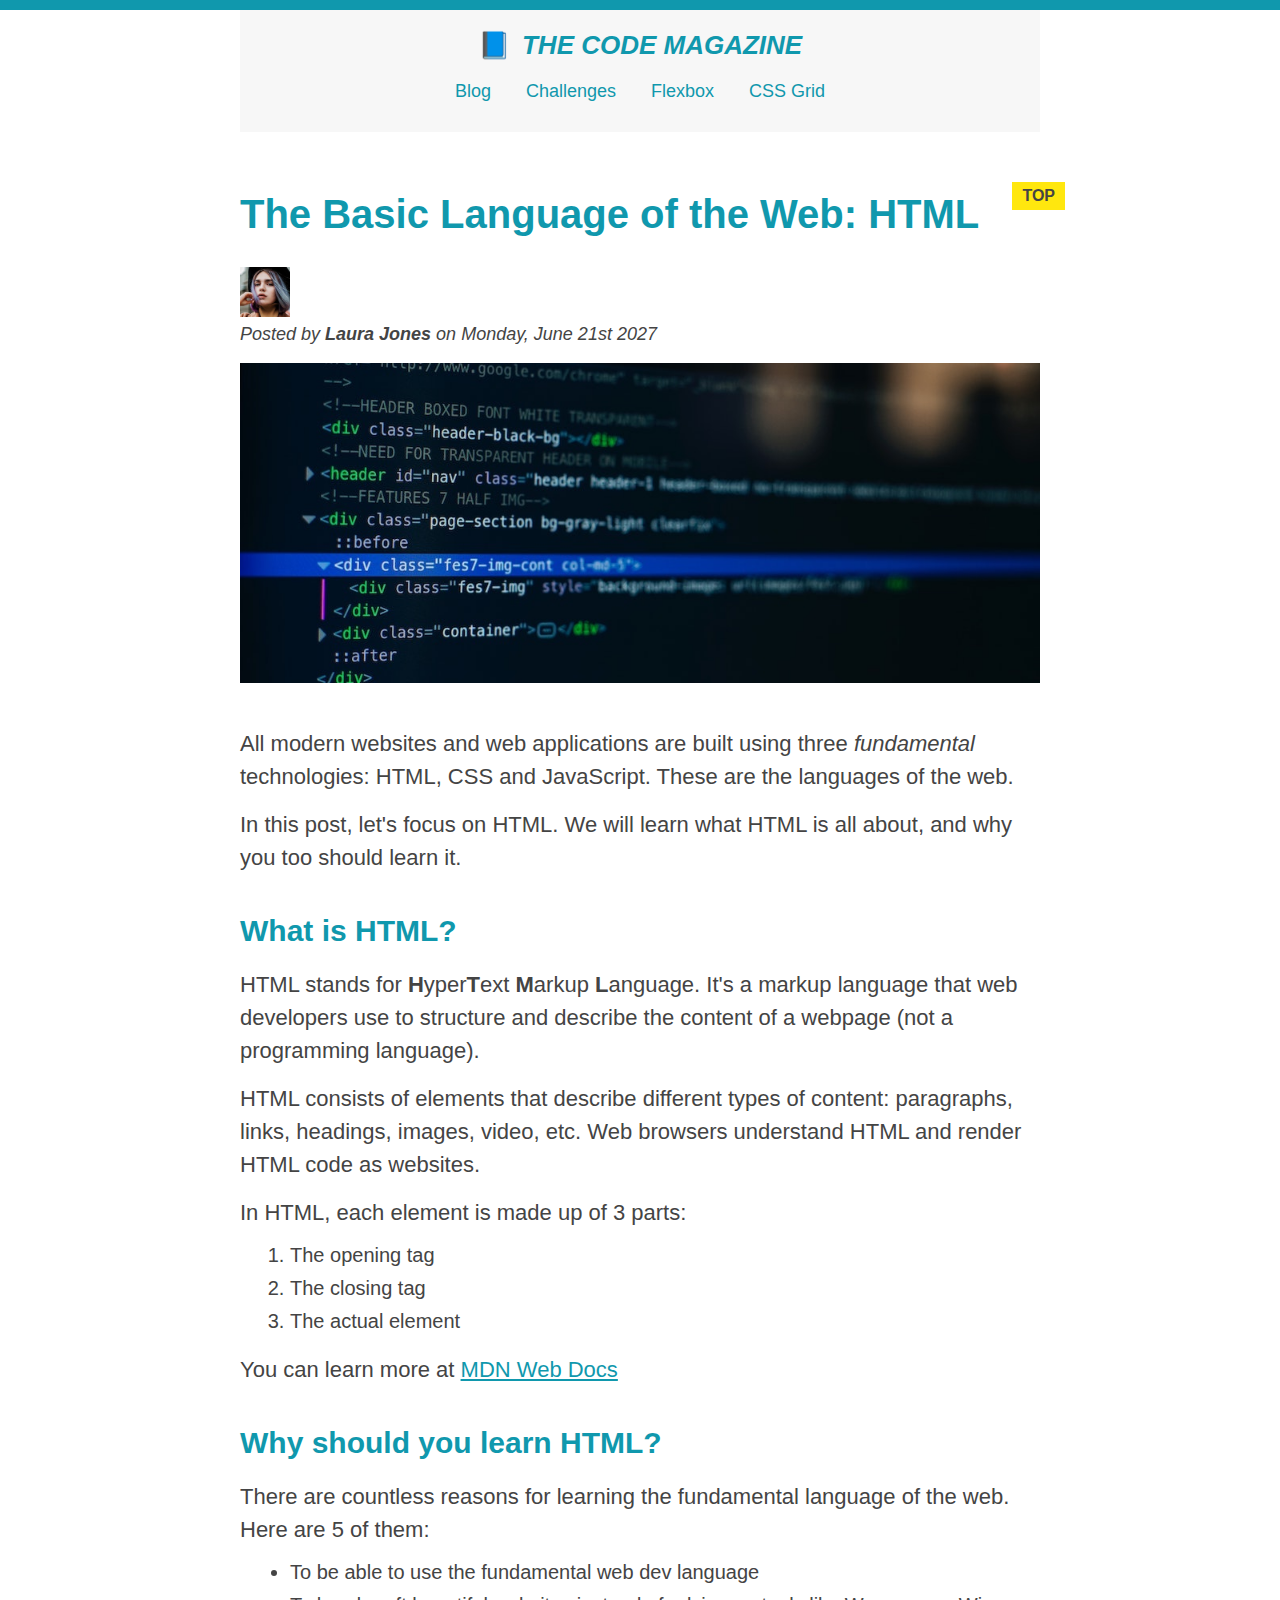
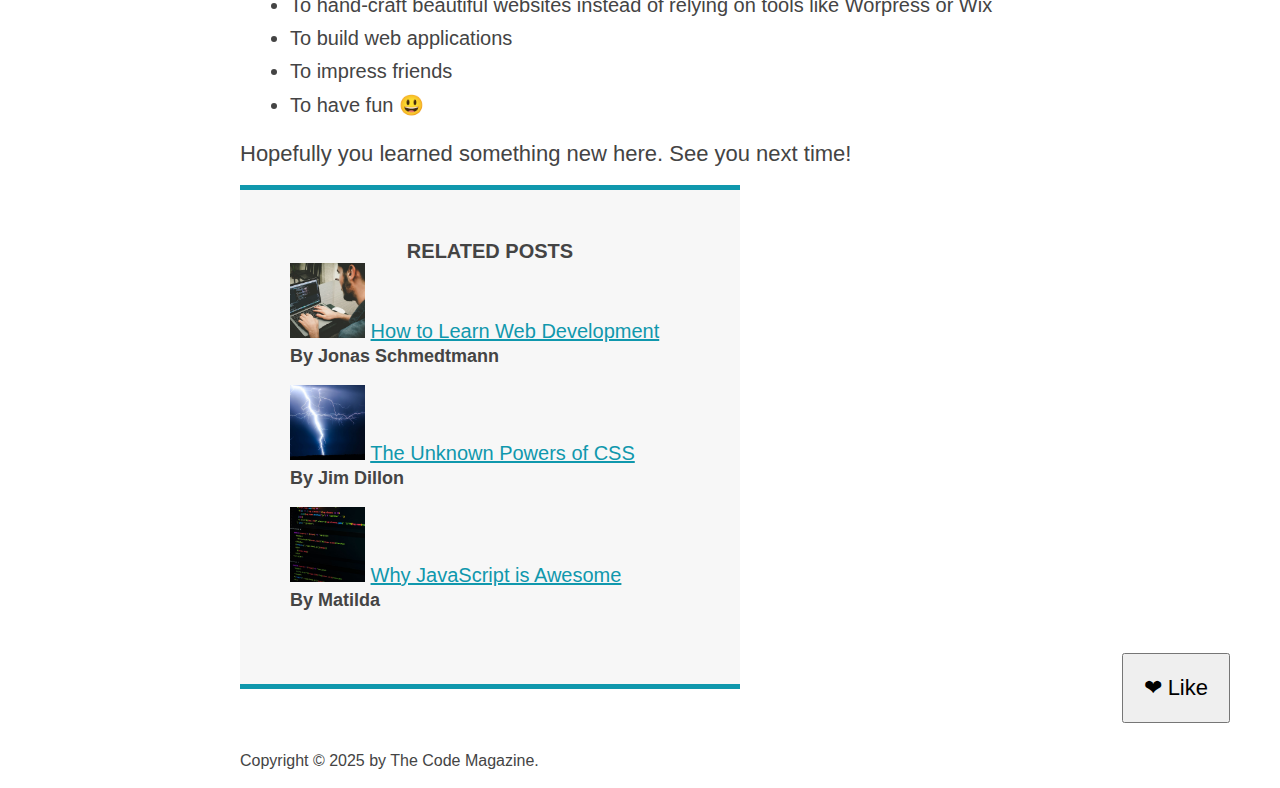
==== The Code Magzine/index.html @ 6b31512d "refining file structure" ====
<!DOCTYPE html>
<html>
  <head>
    <title>The Code Magazine</title>
    <link rel="stylesheet" href="style.css" />
  </head>
  <body>
    <!-- This is a comment and can be written like this or by using "CTRL + /" -->

    <!--
      <h1>heading 1</h1>
      <h2>heading 2</h2>
      <h3>heading 3</h3>
      <h4>heading 4</h4>
      <h5>heading 5</h5>
      <h6>heading 6</h6>
      -->
    <div class="container">
      <header class="main-header">
        <h1>📘 The Code Magazine</h1>

        <nav>
          <a href=".blog.html">Blog</a>
          <a href="#">Challenges</a>
          <a href="#">Flexbox</a>
          <a href="#">CSS Grid</a>
        </nav>
      </header>

      <article>
        <header class="post-header">
          <h2>The Basic Language of the Web: HTML</h2>

          <img
            src="starter/laura-jones.jpg"
            alt="headshot of laura-jones"
            width="50"
          />

          <p id="author">
            Posted by <strong>Laura Jones</strong> on Monday, June 21st 2027
          </p>

          <img
            src="starter/post-img.jpg"
            alt="screen displaying HTML code lines"
            width="500"
            class="post-img"
          />
        </header>

        <p>
          All modern websites and web applications are built using three
          <em>fundamental</em>
          technologies: HTML, CSS and JavaScript. These are the languages of the
          web.
        </p>

        <p>
          In this post, let's focus on HTML. We will learn what HTML is all
          about, and why you too should learn it.
        </p>

        <h3>What is HTML?</h3>

        <p>
          HTML stands for <strong>H</strong>yper<strong>T</strong>ext
          <strong>M</strong>arkup <strong>L</strong>anguage. It's a markup
          language that web developers use to structure and describe the content
          of a webpage (not a programming language).
        </p>

        <p>
          HTML consists of elements that describe different types of content:
          paragraphs, links, headings, images, video, etc. Web browsers
          understand HTML and render HTML code as websites.
        </p>

        <p>In HTML, each element is made up of 3 parts:</p>

        <ol>
          <li>The opening tag</li>
          <li>The closing tag</li>
          <li>The actual element</li>
        </ol>

        <p>
          You can learn more at
          <a
            href="https://developer.mozilla.org/en-US/docs/Web/HTML"
            target="_blank"
          >
            MDN Web Docs
          </a>
        </p>

        <h3>Why should you learn HTML?</h3>

        <p>
          There are countless reasons for learning the fundamental language of
          the web. Here are 5 of them:
        </p>

        <ul>
          <li>To be able to use the fundamental web dev language</li>
          <li>
            To hand-craft beautiful websites instead of relying on tools like
            Worpress or Wix
          </li>
          <li>To build web applications</li>
          <li>To impress friends</li>
          <li>To have fun 😃</li>
        </ul>

        <p>Hopefully you learned something new here. See you next time!</p>

        <aside>
          <h4>Related posts</h4>

          <ul>
            <li class="related">
              <img
                width="75"
                src="starter/related-1.jpg"
                alt="related-post-1"
              />
              <a href="#">How to Learn Web Development</a>
              <p class="related-author">By Jonas Schmedtmann</p>
            </li>
            <li class="related">
              <img
                width="75"
                src="starter/related-2.jpg"
                alt="related-post-2"
              />
              <a href="#">The Unknown Powers of CSS</a>
              <p class="related-author">By Jim Dillon</p>
            </li>
            <li class="related">
              <img
                width="75"
                src="starter/related-3.jpg"
                alt="related-post-3"
              />
              <a href="#">Why JavaScript is Awesome</a>
              <p class="related-author">By Matilda</p>
            </li>
          </ul>
        </aside>
      </article>

      <footer>
        <p id="copyright">Copyright &copy; 2025 by The Code Magazine.</p>
      </footer>
      <button>❤ Like</button>
    </div>
  </body>
</html>
---- The Code Magzine/style.css ----
* {
  /* inheritance and global reset */
  margin: 0;
  padding: 0;
}

body {
  /* inheritance and global properties */
  color: #444;
  font-family: sans-serif;

  border-top: 10px solid #1098ad;
  position: relative;
}

.container {
  width: 800px;
  margin: 0 auto;
}

.main-header {
  background-color: #f7f7f7;
  padding: 20px 40px;
  margin-bottom: 60px;
}

h2 {
  position: relative;
}

h2::after {
  content: "TOP";
  background-color: #ffe70e;
  color: #444;
  font-size: 16px;
  font-weight: bold;
  display: inline-block;
  padding: 5px 10px;
  position: absolute;
  top: -10px;
  right: -25px;
}

.post-header {
  margin-bottom: 40px;
}

.post-img {
  width: 100%;
  height: auto;
}

article {
  margin-bottom: 60px;
}

aside {
  width: 500px;
  background-color: #f7f7f7;
  border-top: 5px solid #1098ad;
  border-bottom: 5px solid #1098ad;

  /* padding-top: 50px;
  padding-bottom: 50px; */
  padding: 50px 0;
}

nav {
  /* inheritance */
  font-size: 18px;
  text-align: center;
  text-decoration: none;
}

nav a:link {
  padding: 10px 15px;
  display: inline-block;
  text-decoration: inherit;
}

h1,
h2,
h3 {
  color: #1098ad;
}

h1 {
  font-size: 26px;
  text-transform: uppercase;
  font-style: italic;
  text-align: center;
  margin-bottom: 10px;
}

h1::first-letter {
  font-style: normal;
  margin-right: 5px;
}

h2 {
  font-size: 40px;
  margin-bottom: 30px;
}

h3 {
  font-size: 30px;
  margin-bottom: 20px;
  margin-top: 40px;
}

h4 {
  font-size: 20px;
  text-transform: uppercase;
  text-align: center;
}

p {
  font-size: 22px;
  line-height: 1.5;
  margin-bottom: 15px;
}

ul,
ol {
  margin-left: 50px;
  margin-bottom: 20px;
}

li {
  font-size: 20px;
  margin-bottom: 10px;
}

li:last-child {
  margin-bottom: 0;
}

/* 
footer p {
  font-size: 16px;
} */

#author {
  font-style: italic;
  font-size: 18px;
}

#copyright {
  font-size: 16px;
}

.related-author {
  font-size: 18px;
  font-weight: bold;
}

.related {
  list-style: none;
}

/* Styling Links */
a:link,
a:visited {
  color: #1098ad;
}

a:hover,
a:active {
  color: red;
  background-color: #444;
}

button {
  font-size: 22px;
  padding: 20px;
  cursor: pointer;

  position: absolute;
  /* top: 0; */
  right: 50px;
  bottom: 50px;
}
/* 
------------------------------------------------------
STYLING TEXT
------------------------------------------------------
1. We do not style the ul or the ol element instead we style the li elements

2. default font size is 16 px

3. The elements that were inside of the paragraphs also got the same styles. This is because of a mechanism called inheritance 

4. text-align centers the element inside its parent element

------------------------------------------------------
COMBINING SELECTORS
------------------------------------------------------
1. It is not good to repeat same code such as font-family per se.

2. We can create a list of selectors by , so that we need to change similar properties in just one place

3. Descendant selector selects all the child elements inside of a element. We can also nest these.

4. These are not very robust solutions as if the code changes in future there might be lots of bugs arising.

------------------------------------------------------
CLASS and ID SELECTORS
------------------------------------------------------
1. # is the ID selector 

2. Ctrl + / is for comments

3. . is the class selector

4. big difference between both is that id is non repeatable but classes can be used at multiple elements

5. There is a convention that if we have multiple word class names we write it using - or _

6. new property font-weight.

7. our paragraphs are selected 3 times and all the styles are applied.

8. removing bullet points by list-style property

9. In the real world we always use classes and not id's

------------------------------------------------------
WORKING WITH COLORS
------------------------------------------------------
There are many ways to represent colors in computer.
1. The traditional model is the RGB model, where colors can be represented by a combination of red,blue,green. each of 3 base colors can take a value from 0 to 255, which leads to 16.8 million different colors.

2. In CSS we have two ways to define colors using rgb model
  a. rgb/rgba notation  rgba(0, 0 , 0, 0.3)
  b. hexadecimal notation #fff

3. If the three pairs are similar it is indication of a grey color.

4. background-color, color and border which is a shorthand property for border-top, border-bottom,border-left, border-right.

------------------------------------------------------
PSEUDO-CLASSES
------------------------------------------------------
1. For example lets assume we want to style only the first element of the list. We can select that by usiing pseudo classes - li:first-child{}

2. li:last-child{} for last child

3. li:nth-child(odd,even,2,3etc.){} for nth child

------------------------------------------------------
STYLING HYPERLINKS
------------------------------------------------------
1. we should document our code using comments

2. styling links directly is a bad practice.

3. Instead style hyperlinks with pseudo classes
  a. a:link{} for anchor elements that have href attribute
  b. a:visited{} for links that have been clicked before. In practice we never do this
  c. we keep both of these together
  d. a:hover{} for links when we hover them
  e. a:active{} for links when we have clicked them 

4. Another common thing is to remove underline by text-decoration to none. This is also a shorthand property

------------------------------------------------------
CSS box model
------------------------------------------------------
1. It defines how elements are displayed and sized on a webpage.
2. Each element can be seen as a rectangular box with a content, border and space inside and outside.
3. height and width - content
4. border - inside
5. padding - inside - between content and border
6. margin - outside - space between elements on our page - margins are overlapping that means the margin that is greater will apply and not added. we should use and stick to margin bottom for spacing between elements.
7. these are optional properties
8. by default the final width and height are calculated by keeping padding and borders into account.

------------------------------------------------------
Types of Boxes in Box Model
------------------------------------------------------

There are 3 types - inline and block level boxes
1. Block level elements
    a. Elements are formatted visually as blocks 
    b. occupy 100% of parent element's width
    c. stacked vertically by default 
    d. Follow normal box-model behaviour 

    default elements: body, main, header, footer, section, nav, aside, div, h1-h6, p, ul, ol, li, etc.
    with CSS: display: block - inline to block

2. Inline Elements
    a. Cause no line-break before or after the element 
    b. occupy only the space necessary for its content
    c. paddings and margins apply only horizontally (left and right) 
    d. heights and widths do not apply 

    default elements: a, img, strong, em, button, etc.
    with CSS: display: inline - block to inline

3. Inline-Block elements
    a. Cause no line-break before or after the element 
    b. occupy only the space necessary for its content
    c. Follow normal box-model behaviour
    d. images are inline-block elements

------------------------------------------------------
Positioning Modes
------------------------------------------------------
Normal flow
  - default positioning
  - element is in flow
  - elements are simply laid out according to their order in the HTML code
  - position: relative
Absolute positioning
  - Element is removed from the normal flow
  - No impact on surrounding elements, might overlap them
  - we use left,right,top,bottom to offset the element from its relatively positioned container
  - position: absolute

Created a like button for example
default the position would be relative to the viewport but if we set some element position to relative then it will be relative to that.
it needs to be somewhere inside the element that we make relative not a sibling or outside.

------------------------------------------------------
Pseudo Elements
------------------------------------------------------
The elements which are not HTML elements but even then we can select and style them in CSS using pseudo elements. for example the first letter of a para or text, or the first line of a para or text.

used by ::

Adjacent sibling selector(+) - h3 + p means only the paras after an h3 that means a adjacent element after the h3 in the same parent element that means sibling. hence adjacent sibling.

The most useful are ::after and ::before used to create a pseudo element that will automatically be the very first child of the selected element and for small cosmetic styles.
*/
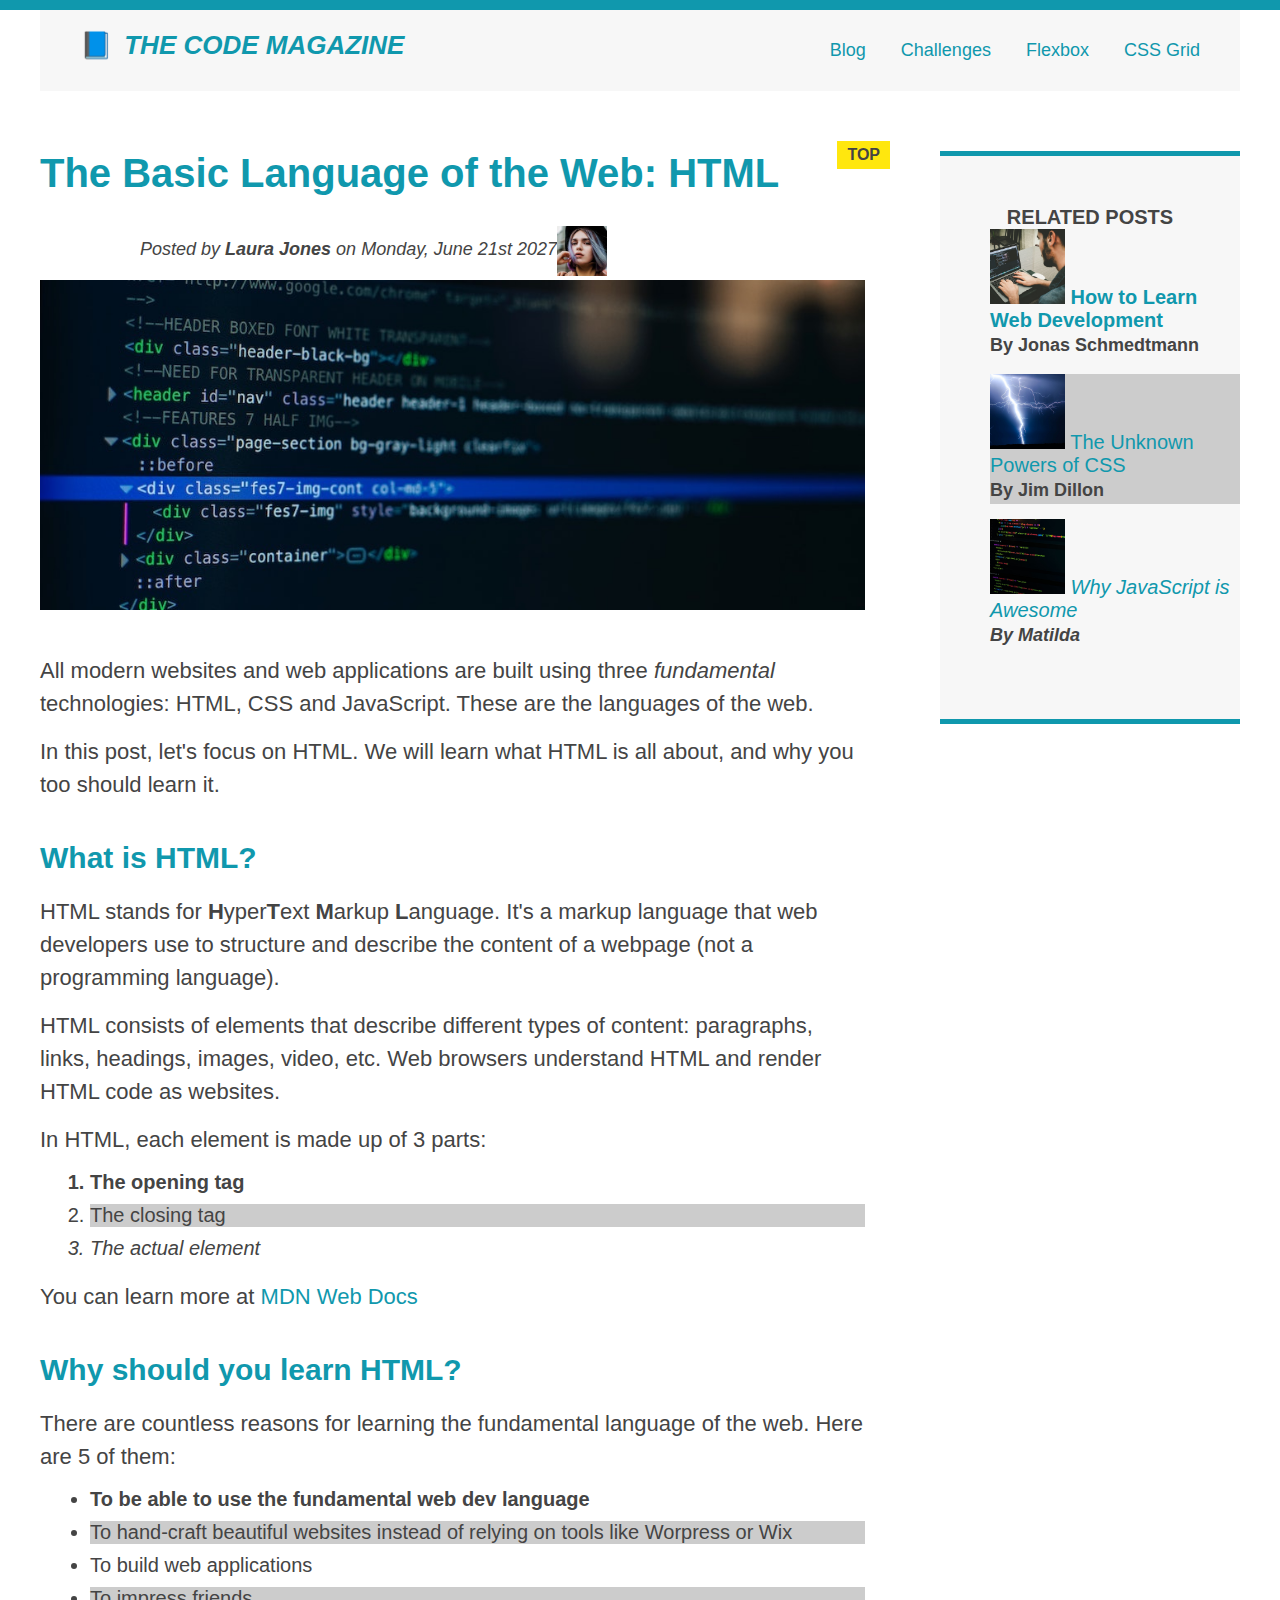
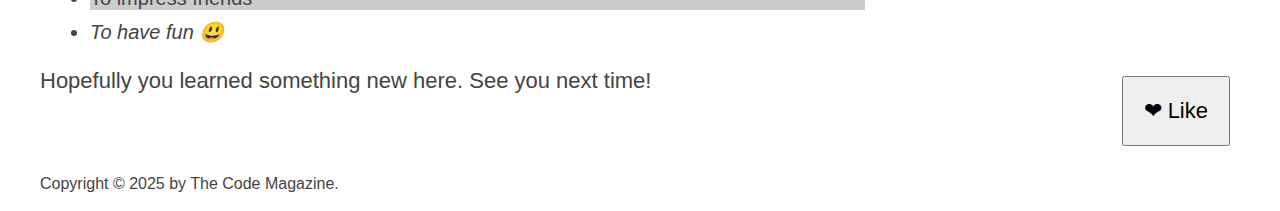
==== commit 69806a28: "understood floats, collapsing elements, clearing floats, clearfix method, box-sizing: border-box as " ====
--- a/The Code Magzine/index.html
+++ b/The Code Magzine/index.html
@@ -16,7 +16,7 @@
       <h6>heading 6</h6>
       -->
     <div class="container">
-      <header class="main-header">
+      <header class="main-header clearfix">
         <h1>📘 The Code Magazine</h1>
 
         <nav>
@@ -113,41 +113,29 @@
         </ul>
 
         <p>Hopefully you learned something new here. See you next time!</p>
+      </article>
 
-        <aside>
-          <h4>Related posts</h4>
+      <aside>
+        <h4>Related posts</h4>
 
-          <ul>
-            <li class="related">
-              <img
-                width="75"
-                src="starter/related-1.jpg"
-                alt="related-post-1"
-              />
-              <a href="#">How to Learn Web Development</a>
-              <p class="related-author">By Jonas Schmedtmann</p>
-            </li>
-            <li class="related">
-              <img
-                width="75"
-                src="starter/related-2.jpg"
-                alt="related-post-2"
-              />
-              <a href="#">The Unknown Powers of CSS</a>
-              <p class="related-author">By Jim Dillon</p>
-            </li>
-            <li class="related">
-              <img
-                width="75"
-                src="starter/related-3.jpg"
-                alt="related-post-3"
-              />
-              <a href="#">Why JavaScript is Awesome</a>
-              <p class="related-author">By Matilda</p>
-            </li>
-          </ul>
-        </aside>
-      </article>
+        <ul>
+          <li class="related">
+            <img width="75" src="starter/related-1.jpg" alt="related-post-1" />
+            <a href="#">How to Learn Web Development</a>
+            <p class="related-author">By Jonas Schmedtmann</p>
+          </li>
+          <li class="related">
+            <img width="75" src="starter/related-2.jpg" alt="related-post-2" />
+            <a href="#">The Unknown Powers of CSS</a>
+            <p class="related-author">By Jim Dillon</p>
+          </li>
+          <li class="related">
+            <img width="75" src="starter/related-3.jpg" alt="related-post-3" />
+            <a href="#">Why JavaScript is Awesome</a>
+            <p class="related-author">By Matilda</p>
+          </li>
+        </ul>
+      </aside>
 
       <footer>
         <p id="copyright">Copyright &copy; 2025 by The Code Magazine.</p>
--- a/The Code Magzine/style.css
+++ b/The Code Magzine/style.css
@@ -4,6 +4,9 @@
   padding: 0;
 }
 
+/* --------------------------------------------------------
+ Page Sections
+ ---------------------------------------------------------- */
 body {
   /* inheritance and global properties */
   color: #444;
@@ -24,8 +27,161 @@
   margin-bottom: 60px;
 }
 
+nav {
+  /* inheritance */
+  font-size: 18px;
+  text-align: center;
+  text-decoration: none;
+}
+
+article {
+  margin-bottom: 60px;
+}
+
+.post-header {
+  margin-bottom: 40px;
+}
+
+aside {
+  width: 500px;
+  background-color: #f7f7f7;
+  border-top: 5px solid #1098ad;
+  border-bottom: 5px solid #1098ad;
+
+  /* padding-top: 50px;
+  padding-bottom: 50px; */
+  padding: 50px 0;
+}
+
+/* --------------------------------------------------------
+ Smaller Elements Section 
+ ---------------------------------------------------------- */
+
+h1,
+h2,
+h3 {
+  color: #1098ad;
+}
+
+h1 {
+  font-size: 26px;
+  text-transform: uppercase;
+  font-style: italic;
+  text-align: center;
+  margin-bottom: 10px;
+}
+
 h2 {
   position: relative;
+  font-size: 40px;
+  margin-bottom: 30px;
+}
+
+h3 {
+  font-size: 30px;
+  margin-bottom: 20px;
+  margin-top: 40px;
+}
+
+h4 {
+  font-size: 20px;
+  text-transform: uppercase;
+  text-align: center;
+}
+
+p {
+  font-size: 22px;
+  line-height: 1.5;
+  margin-bottom: 15px;
+}
+
+ul,
+ol {
+  margin-left: 50px;
+  margin-bottom: 20px;
+}
+
+li {
+  font-size: 20px;
+  margin-bottom: 10px;
+}
+
+li:first-child {
+  font-weight: bold;
+}
+
+li:last-child {
+  margin-bottom: 0;
+  font-style: italic;
+}
+
+li:nth-child(even) {
+  background-color: #ccc;
+}
+
+/* misconception: this won't work */
+article p:first-child {
+  color: red;
+}
+
+/* Styling Links */
+a:link {
+  color: #1098ad;
+  text-decoration: none;
+}
+
+a:visited {
+  color: #1098ad;
+}
+
+a:hover {
+  color: orangered;
+  font-weight: bold;
+  text-decoration: underline orangered;
+}
+
+a:active {
+  background-color: #444;
+  font-style: italic;
+}
+
+.post-img {
+  width: 100%;
+  height: auto;
+}
+
+#author {
+  font-style: italic;
+  font-size: 18px;
+}
+
+#copyright {
+  font-size: 16px;
+}
+
+.related-author {
+  font-size: 18px;
+  font-weight: bold;
+}
+
+.related {
+  list-style: none;
+}
+
+nav a:link {
+  /* background-color: orangered;
+  margin: 20px;
+  padding: 20px;
+
+  display: block; */
+
+  margin-right: 30px;
+  margin-top: 10px;
+  display: inline-block;
+}
+
+nav a:link:last-child {
+  margin-right: 0;
 }
 
 h2::after {
@@ -41,98 +197,9 @@
   right: -25px;
 }
 
-.post-header {
-  margin-bottom: 40px;
-}
-
-.post-img {
-  width: 100%;
-  height: auto;
-}
-
-article {
-  margin-bottom: 60px;
-}
-
-aside {
-  width: 500px;
-  background-color: #f7f7f7;
-  border-top: 5px solid #1098ad;
-  border-bottom: 5px solid #1098ad;
-
-  /* padding-top: 50px;
-  padding-bottom: 50px; */
-  padding: 50px 0;
-}
-
-nav {
-  /* inheritance */
-  font-size: 18px;
-  text-align: center;
-  text-decoration: none;
-}
-
-nav a:link {
-  padding: 10px 15px;
-  display: inline-block;
-  text-decoration: inherit;
-}
-
-h1,
-h2,
-h3 {
-  color: #1098ad;
-}
-
-h1 {
-  font-size: 26px;
-  text-transform: uppercase;
-  font-style: italic;
-  text-align: center;
-  margin-bottom: 10px;
-}
-
 h1::first-letter {
   font-style: normal;
   margin-right: 5px;
-}
-
-h2 {
-  font-size: 40px;
-  margin-bottom: 30px;
-}
-
-h3 {
-  font-size: 30px;
-  margin-bottom: 20px;
-  margin-top: 40px;
-}
-
-h4 {
-  font-size: 20px;
-  text-transform: uppercase;
-  text-align: center;
-}
-
-p {
-  font-size: 22px;
-  line-height: 1.5;
-  margin-bottom: 15px;
-}
-
-ul,
-ol {
-  margin-left: 50px;
-  margin-bottom: 20px;
-}
-
-li {
-  font-size: 20px;
-  margin-bottom: 10px;
-}
-
-li:last-child {
-  margin-bottom: 0;
 }
 
 /* 
@@ -140,46 +207,23 @@
   font-size: 16px;
 } */
 
-#author {
-  font-style: italic;
-  font-size: 18px;
-}
-
-#copyright {
-  font-size: 16px;
-}
-
-.related-author {
-  font-size: 18px;
-  font-weight: bold;
-}
-
-.related {
-  list-style: none;
-}
-
-/* Styling Links */
-a:link,
-a:visited {
-  color: #1098ad;
-}
-
-a:hover,
-a:active {
-  color: red;
-  background-color: #444;
-}
-
 button {
   font-size: 22px;
   padding: 20px;
   cursor: pointer;
 
   position: absolute;
-  /* top: 0; */
+  /* top: 50px;
+  left: 50px; */
+  bottom: 50px;
   right: 50px;
-  bottom: 50px;
-}
+}
+/*
+################################################# 
+SMALL INFORMATIONS
+#################################################
+*/
+
 /* 
 ------------------------------------------------------
 STYLING TEXT
@@ -333,3 +377,139 @@
 
 The most useful are ::after and ::before used to create a pseudo element that will automatically be the very first child of the selected element and for small cosmetic styles.
 */
+
+/*
+################################################# 
+LAYOUTS: Floats
+#################################################
+*/
+
+/*
+
+------------------------------------------------------
+Using Floats
+------------------------------------------------------
+
+Let's assume we want these elements side by side.
+
+currently the image is a inline-block and the paragraph is a block level element, due to which it creates line-break before and after.
+One way would be making it inline-block or inline element.let's try it out with floats to bring these side by side.
+*/
+
+.container {
+  width: 1200px;
+}
+
+.author-img {
+  float: left;
+  /* margin-right: 04rem; */
+}
+
+/*
+1. Now the paragraph will float around the image
+
+2. If we will add a margin-left 10px it won't work because it is actually starting behind the image so we would have to add more like 80px.
+
+3. right now the image is out of the flow as if it is not even there.
+
+4. floated objects can affect the surrounding elements but the surrounding doesn't affect the floated element. 
+
+5. to fix the margin problem use float on paragraph also and it will be started right after the image and not beneath it from the start of the container.
+
+6. floated elements are still able to create margins
+
+#author {
+  color: red;
+  margin-left: 1rem;
+} 
+
+*/
+
+#author {
+  padding-left: 80px;
+  margin-top: 10px;
+  float: left;
+  margin-left: 20px;
+}
+
+/* let's do more */
+
+h1 {
+  float: left;
+}
+
+nav {
+  float: right;
+}
+
+/*
+So the intresting thing in making the header component side by side using floats is that
+
+1. it collapsed the height of the component
+2. it is still visible on the page because we have given it some padding. 
+3. If we remove the padding it will disappear.
+
+This is happening because there were only two elements in the header which we have taken out of the flow now that is exactly same to as if they were not even there and hence now the header element has no content anymore. So it makes sense that it's height is zero so only padding is making it visible
+
+This phenomena is called collapsing elements, and when this happens we say that the element's height has collapsed. 
+
+review: 
+a. Floats are not a positioning scheme but it can be compared with absolute positioning as they are still another way to  make elements out of flow.
+b. what's different about floating elements, they do still have a impact on surrounding elements. text and inline elements will wrap around the floated element,
+c. The container element will not adjust its height to the element
+
+*/
+
+/*
+------------------------------------------------------
+Clearing Floats
+------------------------------------------------------
+# First Method --> 
+
+1. add a div in the element with class clear and use the clear property with value of both 
+*/
+
+.clear {
+  clear: both;
+}
+
+/* 
+if we had multiple elements with collapsed height this would be a bad idea and cluttered code
+*/
+
+/* 
+# Second Method --> 
+
+
+1. clearfix hack was used widely for many many years.
+2. On the element that has collapsed height we would add a class clearfix 
+
+*/
+.clearfix::after {
+  content: "";
+  clear: both;
+  /* By default pseudo elements are inline elements */
+  display: block;
+  /* Clearing floats really works on only a block level element */
+}
+
+/* 
+Let's make the whole layout. 
+
+1. So u can put background colors to get a idea of what's happening.
+2. Before using floats we need to change the width of the two elements we need to be side by side.
+*/
+
+article {
+  width: 825px;
+  float: left;
+}
+
+aside {
+  width: 300px;
+  float: right;
+}
+
+footer {
+  clear: both;
+}
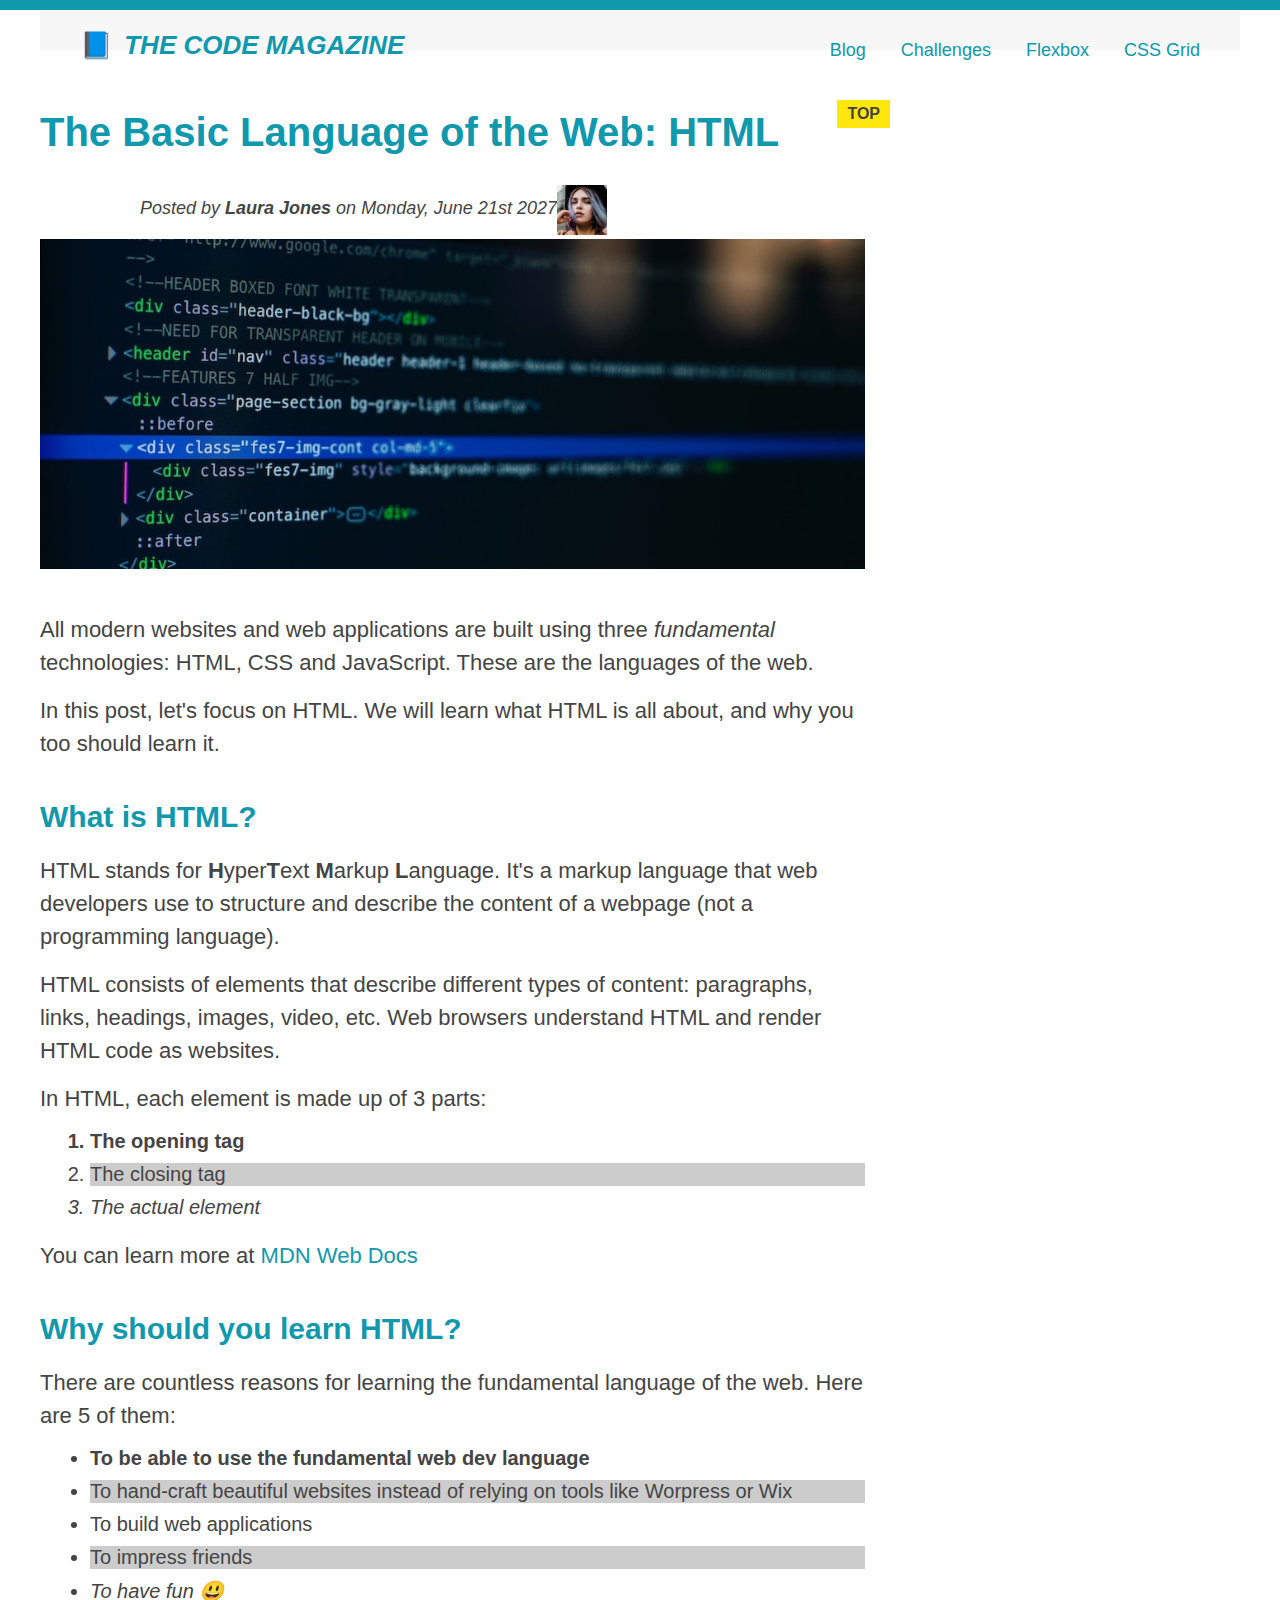
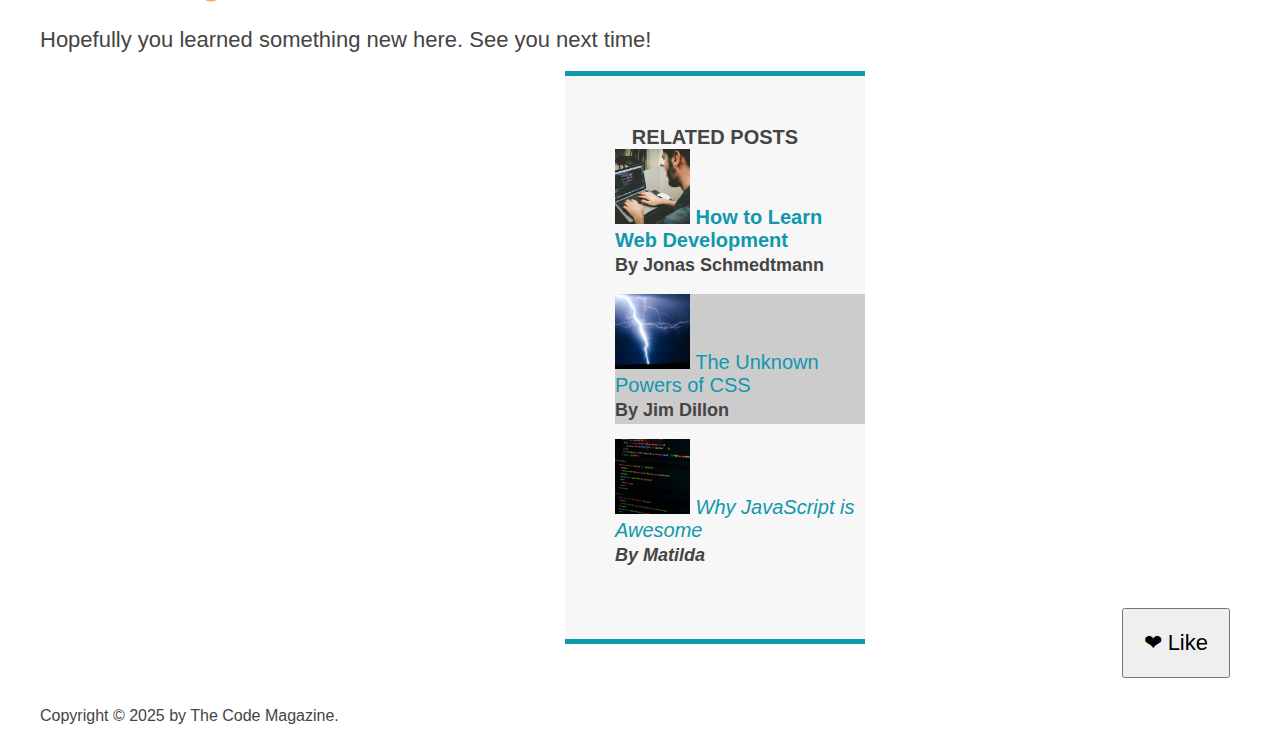
==== commit 5fbeb89a: "start of flexbox and css grid" ====
--- a/The Code Magzine/index.html
+++ b/The Code Magzine/index.html
@@ -16,14 +16,14 @@
       <h6>heading 6</h6>
       -->
     <div class="container">
-      <header class="main-header clearfix">
+      <header class="main-header">
         <h1>📘 The Code Magazine</h1>
 
         <nav>
           <a href=".blog.html">Blog</a>
           <a href="#">Challenges</a>
-          <a href="#">Flexbox</a>
-          <a href="#">CSS Grid</a>
+          <a href="./flexbox.html">Flexbox</a>
+          <a href="./css-grid.html">CSS Grid</a>
         </nav>
       </header>
 
@@ -113,29 +113,41 @@
         </ul>
 
         <p>Hopefully you learned something new here. See you next time!</p>
+
+        <aside>
+          <h4>Related posts</h4>
+
+          <ul>
+            <li class="related">
+              <img
+                width="75"
+                src="starter/related-1.jpg"
+                alt="related-post-1"
+              />
+              <a href="#">How to Learn Web Development</a>
+              <p class="related-author">By Jonas Schmedtmann</p>
+            </li>
+            <li class="related">
+              <img
+                width="75"
+                src="starter/related-2.jpg"
+                alt="related-post-2"
+              />
+              <a href="#">The Unknown Powers of CSS</a>
+              <p class="related-author">By Jim Dillon</p>
+            </li>
+            <li class="related">
+              <img
+                width="75"
+                src="starter/related-3.jpg"
+                alt="related-post-3"
+              />
+              <a href="#">Why JavaScript is Awesome</a>
+              <p class="related-author">By Matilda</p>
+            </li>
+          </ul>
+        </aside>
       </article>
-
-      <aside>
-        <h4>Related posts</h4>
-
-        <ul>
-          <li class="related">
-            <img width="75" src="starter/related-1.jpg" alt="related-post-1" />
-            <a href="#">How to Learn Web Development</a>
-            <p class="related-author">By Jonas Schmedtmann</p>
-          </li>
-          <li class="related">
-            <img width="75" src="starter/related-2.jpg" alt="related-post-2" />
-            <a href="#">The Unknown Powers of CSS</a>
-            <p class="related-author">By Jim Dillon</p>
-          </li>
-          <li class="related">
-            <img width="75" src="starter/related-3.jpg" alt="related-post-3" />
-            <a href="#">Why JavaScript is Awesome</a>
-            <p class="related-author">By Matilda</p>
-          </li>
-        </ul>
-      </aside>
 
       <footer>
         <p id="copyright">Copyright &copy; 2025 by The Code Magazine.</p>
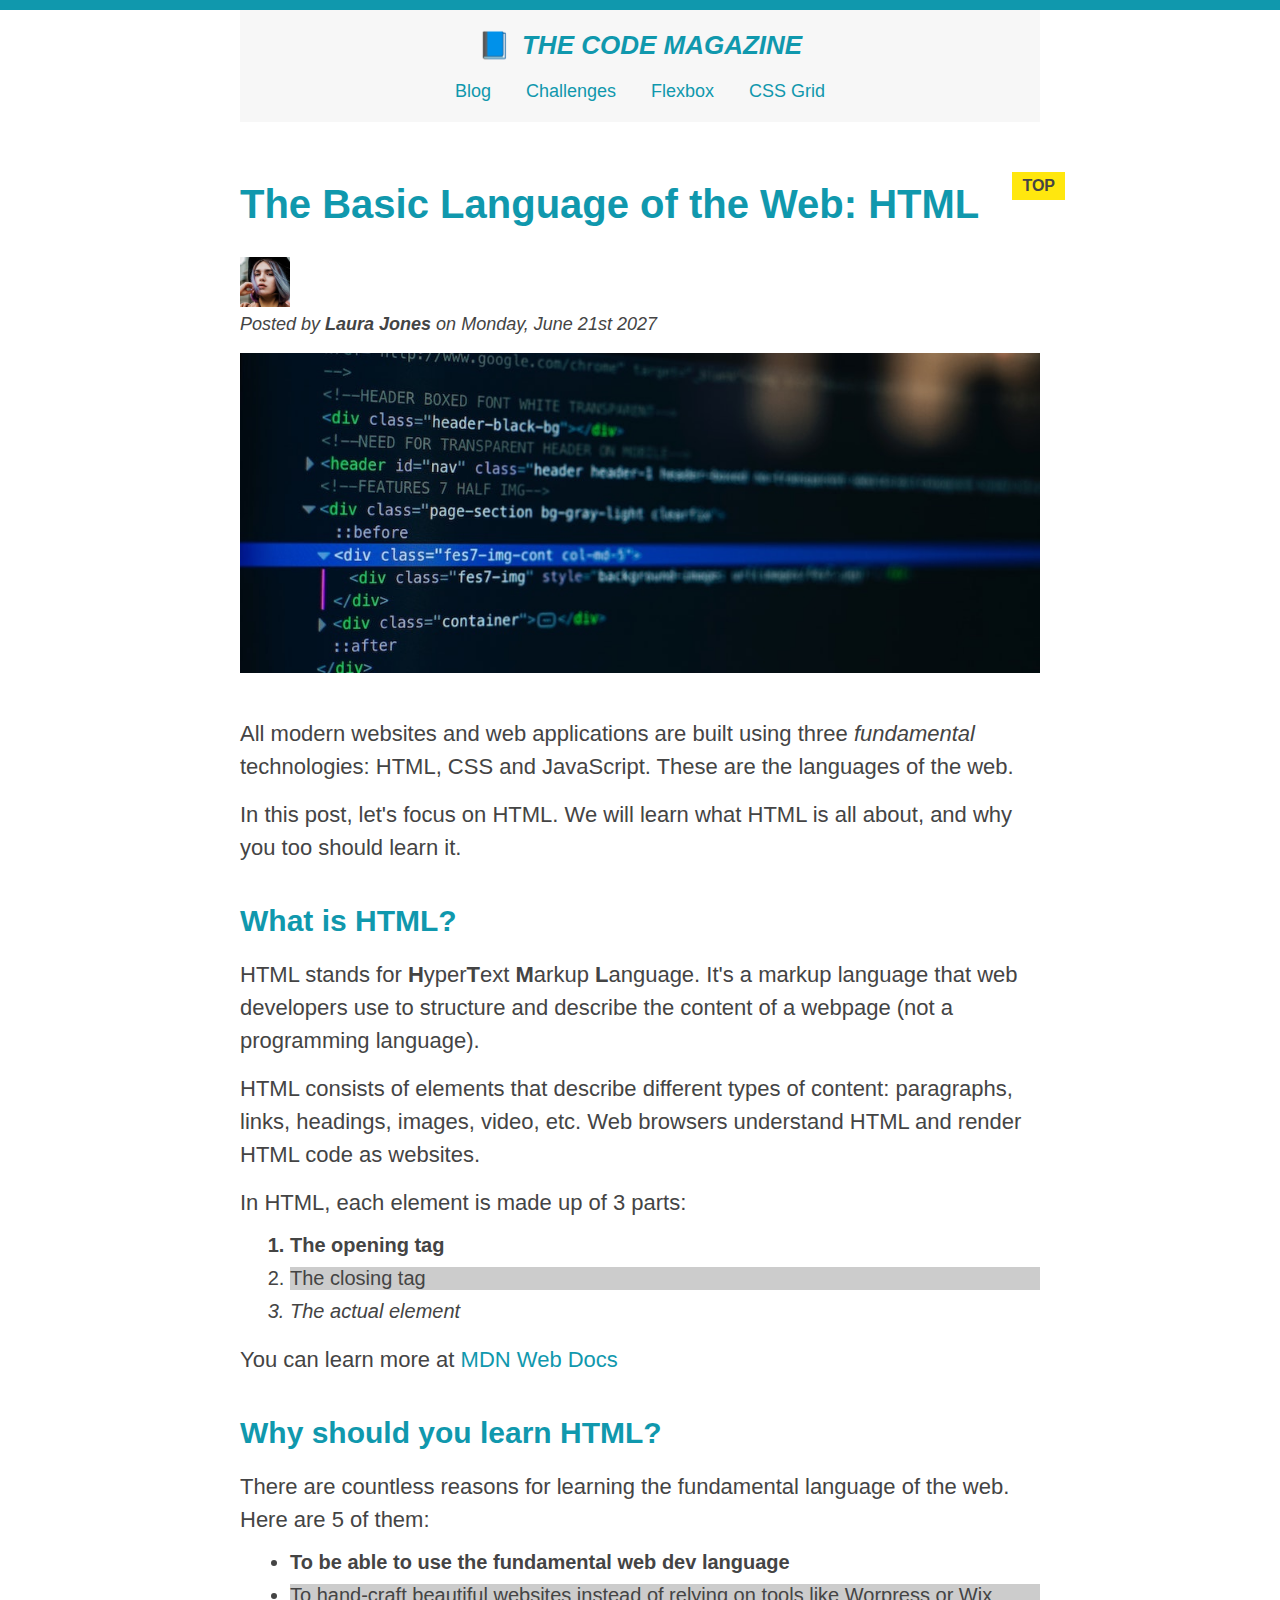
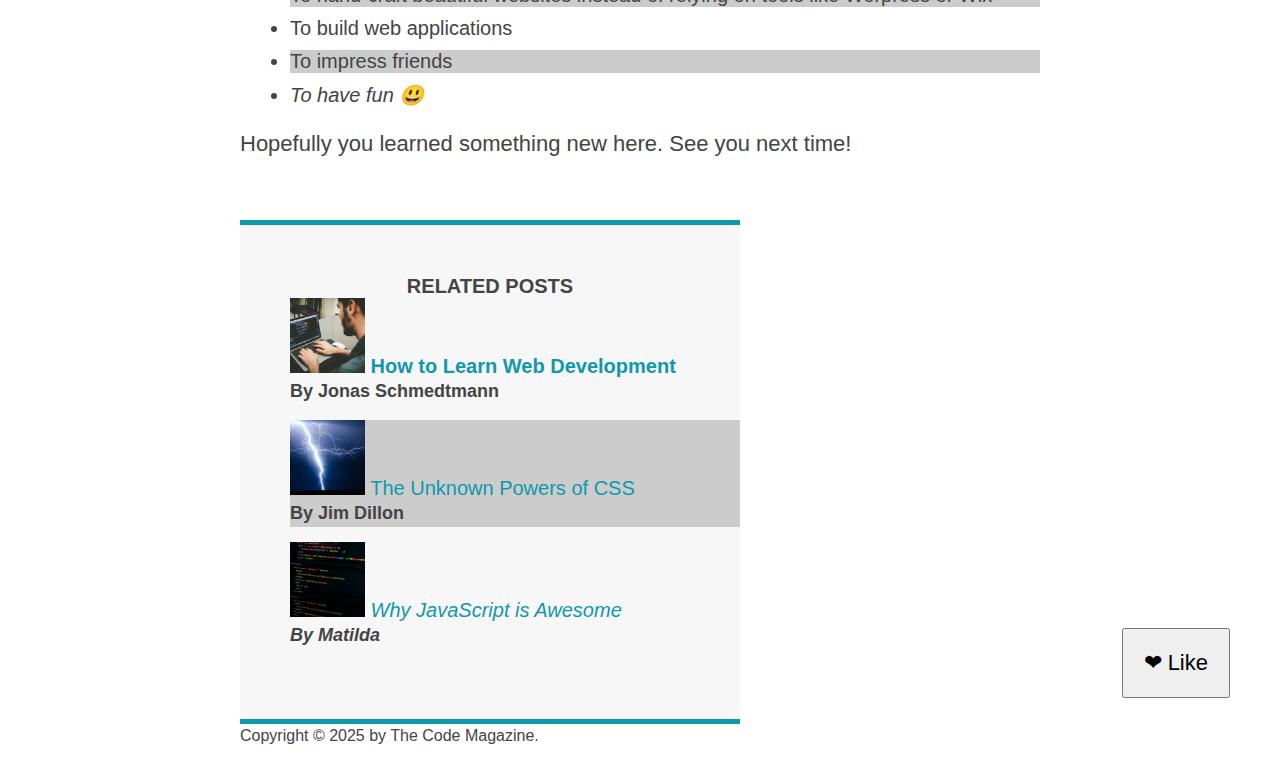
==== commit 67844f03: "start" ====
--- a/The Code Magzine/index.html
+++ b/The Code Magzine/index.html
@@ -16,7 +16,7 @@
       <h6>heading 6</h6>
       -->
     <div class="container">
-      <header class="main-header">
+      <header class="main-header clearfix">
         <h1>📘 The Code Magazine</h1>
 
         <nav>
@@ -113,41 +113,29 @@
         </ul>
 
         <p>Hopefully you learned something new here. See you next time!</p>
+      </article>
 
-        <aside>
-          <h4>Related posts</h4>
+      <aside>
+        <h4>Related posts</h4>
 
-          <ul>
-            <li class="related">
-              <img
-                width="75"
-                src="starter/related-1.jpg"
-                alt="related-post-1"
-              />
-              <a href="#">How to Learn Web Development</a>
-              <p class="related-author">By Jonas Schmedtmann</p>
-            </li>
-            <li class="related">
-              <img
-                width="75"
-                src="starter/related-2.jpg"
-                alt="related-post-2"
-              />
-              <a href="#">The Unknown Powers of CSS</a>
-              <p class="related-author">By Jim Dillon</p>
-            </li>
-            <li class="related">
-              <img
-                width="75"
-                src="starter/related-3.jpg"
-                alt="related-post-3"
-              />
-              <a href="#">Why JavaScript is Awesome</a>
-              <p class="related-author">By Matilda</p>
-            </li>
-          </ul>
-        </aside>
-      </article>
+        <ul>
+          <li class="related">
+            <img width="75" src="starter/related-1.jpg" alt="related-post-1" />
+            <a href="#">How to Learn Web Development</a>
+            <p class="related-author">By Jonas Schmedtmann</p>
+          </li>
+          <li class="related">
+            <img width="75" src="starter/related-2.jpg" alt="related-post-2" />
+            <a href="#">The Unknown Powers of CSS</a>
+            <p class="related-author">By Jim Dillon</p>
+          </li>
+          <li class="related">
+            <img width="75" src="starter/related-3.jpg" alt="related-post-3" />
+            <a href="#">Why JavaScript is Awesome</a>
+            <p class="related-author">By Matilda</p>
+          </li>
+        </ul>
+      </aside>
 
       <footer>
         <p id="copyright">Copyright &copy; 2025 by The Code Magazine.</p>
--- a/The Code Magzine/style.css
+++ b/The Code Magzine/style.css
@@ -380,136 +380,6 @@
 
 /*
 ################################################# 
-LAYOUTS: Floats
+LAYOUTS: Flexbox
 #################################################
 */
-
-/*
-
-------------------------------------------------------
-Using Floats
-------------------------------------------------------
-
-Let's assume we want these elements side by side.
-
-currently the image is a inline-block and the paragraph is a block level element, due to which it creates line-break before and after.
-One way would be making it inline-block or inline element.let's try it out with floats to bring these side by side.
-*/
-
-.container {
-  width: 1200px;
-}
-
-.author-img {
-  float: left;
-  /* margin-right: 04rem; */
-}
-
-/*
-1. Now the paragraph will float around the image
-
-2. If we will add a margin-left 10px it won't work because it is actually starting behind the image so we would have to add more like 80px.
-
-3. right now the image is out of the flow as if it is not even there.
-
-4. floated objects can affect the surrounding elements but the surrounding doesn't affect the floated element. 
-
-5. to fix the margin problem use float on paragraph also and it will be started right after the image and not beneath it from the start of the container.
-
-6. floated elements are still able to create margins
-
-#author {
-  color: red;
-  margin-left: 1rem;
-} 
-
-*/
-
-#author {
-  padding-left: 80px;
-  margin-top: 10px;
-  float: left;
-  margin-left: 20px;
-}
-
-/* let's do more */
-
-h1 {
-  float: left;
-}
-
-nav {
-  float: right;
-}
-
-/*
-So the intresting thing in making the header component side by side using floats is that
-
-1. it collapsed the height of the component
-2. it is still visible on the page because we have given it some padding. 
-3. If we remove the padding it will disappear.
-
-This is happening because there were only two elements in the header which we have taken out of the flow now that is exactly same to as if they were not even there and hence now the header element has no content anymore. So it makes sense that it's height is zero so only padding is making it visible
-
-This phenomena is called collapsing elements, and when this happens we say that the element's height has collapsed. 
-
-review: 
-a. Floats are not a positioning scheme but it can be compared with absolute positioning as they are still another way to  make elements out of flow.
-b. what's different about floating elements, they do still have a impact on surrounding elements. text and inline elements will wrap around the floated element,
-c. The container element will not adjust its height to the element
-
-*/
-
-/*
-------------------------------------------------------
-Clearing Floats
-------------------------------------------------------
-# First Method --> 
-
-1. add a div in the element with class clear and use the clear property with value of both 
-*/
-
-.clear {
-  clear: both;
-}
-
-/* 
-if we had multiple elements with collapsed height this would be a bad idea and cluttered code
-*/
-
-/* 
-# Second Method --> 
-
-
-1. clearfix hack was used widely for many many years.
-2. On the element that has collapsed height we would add a class clearfix 
-
-*/
-.clearfix::after {
-  content: "";
-  clear: both;
-  /* By default pseudo elements are inline elements */
-  display: block;
-  /* Clearing floats really works on only a block level element */
-}
-
-/* 
-Let's make the whole layout. 
-
-1. So u can put background colors to get a idea of what's happening.
-2. Before using floats we need to change the width of the two elements we need to be side by side.
-*/
-
-article {
-  width: 825px;
-  float: left;
-}
-
-aside {
-  width: 300px;
-  float: right;
-}
-
-footer {
-  clear: both;
-}
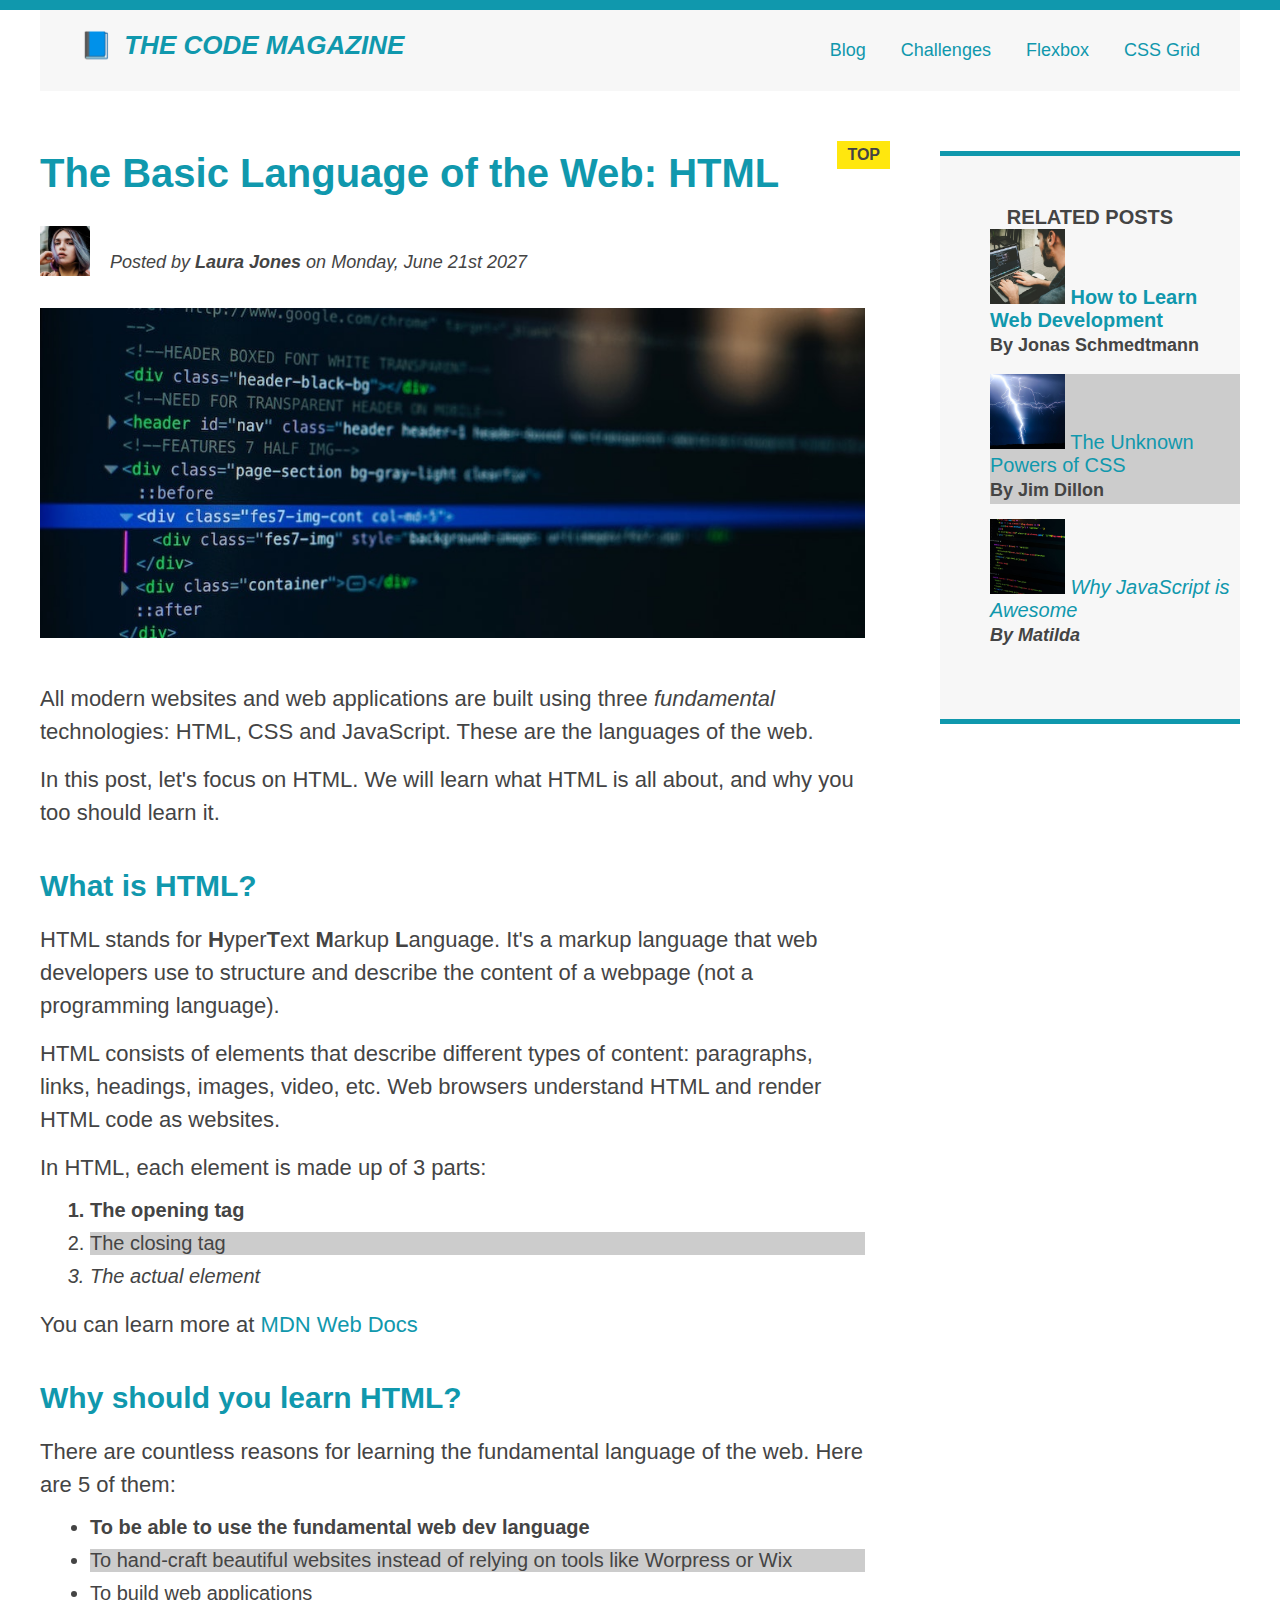
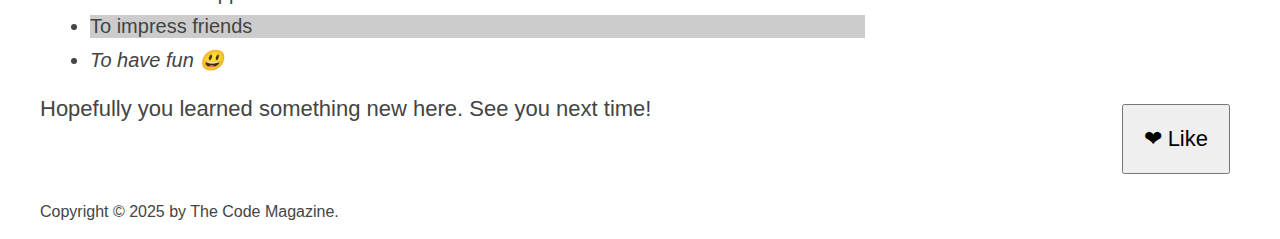
==== commit 28c10061: "The flex layout of The Code Magazine" ====
--- a/The Code Magzine/index.html
+++ b/The Code Magzine/index.html
@@ -27,115 +27,131 @@
         </nav>
       </header>
 
-      <article>
-        <header class="post-header">
-          <h2>The Basic Language of the Web: HTML</h2>
+      <div class="flex-container">
+        <article>
+          <header class="post-header">
+            <h2>The Basic Language of the Web: HTML</h2>
 
-          <img
-            src="starter/laura-jones.jpg"
-            alt="headshot of laura-jones"
-            width="50"
-          />
+            <div class="author-box">
+              <img
+                src="starter/laura-jones.jpg"
+                alt="headshot of laura-jones"
+                width="50"
+              />
 
-          <p id="author">
-            Posted by <strong>Laura Jones</strong> on Monday, June 21st 2027
+              <p id="author">
+                Posted by <strong>Laura Jones</strong> on Monday, June 21st 2027
+              </p>
+            </div>
+
+            <img
+              src="starter/post-img.jpg"
+              alt="screen displaying HTML code lines"
+              width="500"
+              class="post-img"
+            />
+          </header>
+
+          <p>
+            All modern websites and web applications are built using three
+            <em>fundamental</em>
+            technologies: HTML, CSS and JavaScript. These are the languages of
+            the web.
           </p>
 
-          <img
-            src="starter/post-img.jpg"
-            alt="screen displaying HTML code lines"
-            width="500"
-            class="post-img"
-          />
-        </header>
+          <p>
+            In this post, let's focus on HTML. We will learn what HTML is all
+            about, and why you too should learn it.
+          </p>
 
-        <p>
-          All modern websites and web applications are built using three
-          <em>fundamental</em>
-          technologies: HTML, CSS and JavaScript. These are the languages of the
-          web.
-        </p>
+          <h3>What is HTML?</h3>
 
-        <p>
-          In this post, let's focus on HTML. We will learn what HTML is all
-          about, and why you too should learn it.
-        </p>
+          <p>
+            HTML stands for <strong>H</strong>yper<strong>T</strong>ext
+            <strong>M</strong>arkup <strong>L</strong>anguage. It's a markup
+            language that web developers use to structure and describe the
+            content of a webpage (not a programming language).
+          </p>
 
-        <h3>What is HTML?</h3>
+          <p>
+            HTML consists of elements that describe different types of content:
+            paragraphs, links, headings, images, video, etc. Web browsers
+            understand HTML and render HTML code as websites.
+          </p>
 
-        <p>
-          HTML stands for <strong>H</strong>yper<strong>T</strong>ext
-          <strong>M</strong>arkup <strong>L</strong>anguage. It's a markup
-          language that web developers use to structure and describe the content
-          of a webpage (not a programming language).
-        </p>
+          <p>In HTML, each element is made up of 3 parts:</p>
 
-        <p>
-          HTML consists of elements that describe different types of content:
-          paragraphs, links, headings, images, video, etc. Web browsers
-          understand HTML and render HTML code as websites.
-        </p>
+          <ol>
+            <li>The opening tag</li>
+            <li>The closing tag</li>
+            <li>The actual element</li>
+          </ol>
 
-        <p>In HTML, each element is made up of 3 parts:</p>
+          <p>
+            You can learn more at
+            <a
+              href="https://developer.mozilla.org/en-US/docs/Web/HTML"
+              target="_blank"
+            >
+              MDN Web Docs
+            </a>
+          </p>
 
-        <ol>
-          <li>The opening tag</li>
-          <li>The closing tag</li>
-          <li>The actual element</li>
-        </ol>
+          <h3>Why should you learn HTML?</h3>
 
-        <p>
-          You can learn more at
-          <a
-            href="https://developer.mozilla.org/en-US/docs/Web/HTML"
-            target="_blank"
-          >
-            MDN Web Docs
-          </a>
-        </p>
+          <p>
+            There are countless reasons for learning the fundamental language of
+            the web. Here are 5 of them:
+          </p>
 
-        <h3>Why should you learn HTML?</h3>
+          <ul>
+            <li>To be able to use the fundamental web dev language</li>
+            <li>
+              To hand-craft beautiful websites instead of relying on tools like
+              Worpress or Wix
+            </li>
+            <li>To build web applications</li>
+            <li>To impress friends</li>
+            <li>To have fun 😃</li>
+          </ul>
 
-        <p>
-          There are countless reasons for learning the fundamental language of
-          the web. Here are 5 of them:
-        </p>
+          <p>Hopefully you learned something new here. See you next time!</p>
+        </article>
 
-        <ul>
-          <li>To be able to use the fundamental web dev language</li>
-          <li>
-            To hand-craft beautiful websites instead of relying on tools like
-            Worpress or Wix
-          </li>
-          <li>To build web applications</li>
-          <li>To impress friends</li>
-          <li>To have fun 😃</li>
-        </ul>
+        <aside>
+          <h4>Related posts</h4>
 
-        <p>Hopefully you learned something new here. See you next time!</p>
-      </article>
-
-      <aside>
-        <h4>Related posts</h4>
-
-        <ul>
-          <li class="related">
-            <img width="75" src="starter/related-1.jpg" alt="related-post-1" />
-            <a href="#">How to Learn Web Development</a>
-            <p class="related-author">By Jonas Schmedtmann</p>
-          </li>
-          <li class="related">
-            <img width="75" src="starter/related-2.jpg" alt="related-post-2" />
-            <a href="#">The Unknown Powers of CSS</a>
-            <p class="related-author">By Jim Dillon</p>
-          </li>
-          <li class="related">
-            <img width="75" src="starter/related-3.jpg" alt="related-post-3" />
-            <a href="#">Why JavaScript is Awesome</a>
-            <p class="related-author">By Matilda</p>
-          </li>
-        </ul>
-      </aside>
+          <ul>
+            <li class="related">
+              <img
+                width="75"
+                src="starter/related-1.jpg"
+                alt="related-post-1"
+              />
+              <a href="#">How to Learn Web Development</a>
+              <p class="related-author">By Jonas Schmedtmann</p>
+            </li>
+            <li class="related">
+              <img
+                width="75"
+                src="starter/related-2.jpg"
+                alt="related-post-2"
+              />
+              <a href="#">The Unknown Powers of CSS</a>
+              <p class="related-author">By Jim Dillon</p>
+            </li>
+            <li class="related">
+              <img
+                width="75"
+                src="starter/related-3.jpg"
+                alt="related-post-3"
+              />
+              <a href="#">Why JavaScript is Awesome</a>
+              <p class="related-author">By Matilda</p>
+            </li>
+          </ul>
+        </aside>
+      </div>
 
       <footer>
         <p id="copyright">Copyright &copy; 2025 by The Code Magazine.</p>
--- a/The Code Magzine/style.css
+++ b/The Code Magzine/style.css
@@ -383,3 +383,37 @@
 LAYOUTS: Flexbox
 #################################################
 */
+.container {
+  width: 1200px;
+}
+
+.main-header {
+  display: flex;
+  justify-content: space-between;
+}
+
+.author-box {
+  display: flex;
+  align-items: flex-end;
+  gap: 20px;
+  margin-bottom: 32px;
+}
+
+.author-box p {
+  padding: 0;
+  margin: 0;
+}
+
+.flex-container {
+  display: flex;
+  justify-content: space-between;
+}
+
+article {
+  flex-basis: 825px;
+}
+
+aside {
+  flex-basis: 300px;
+  align-self: start;
+}
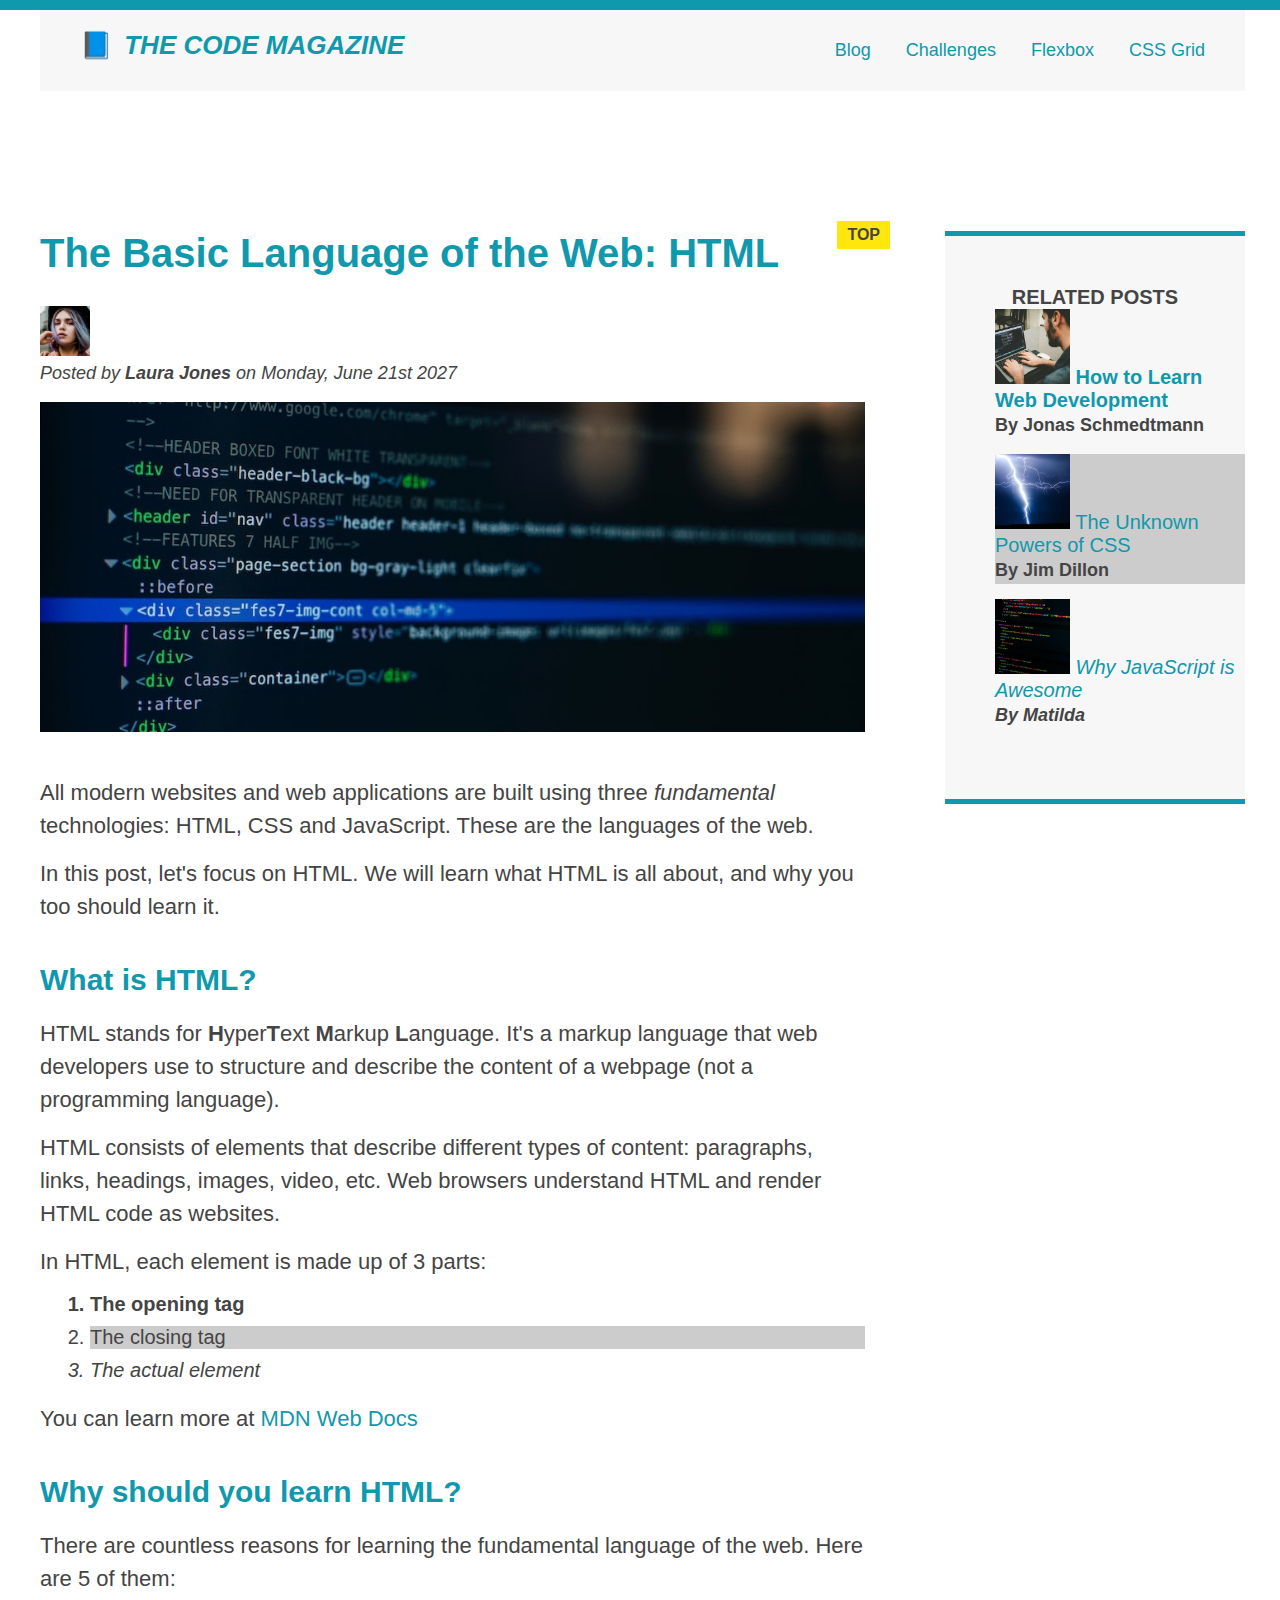
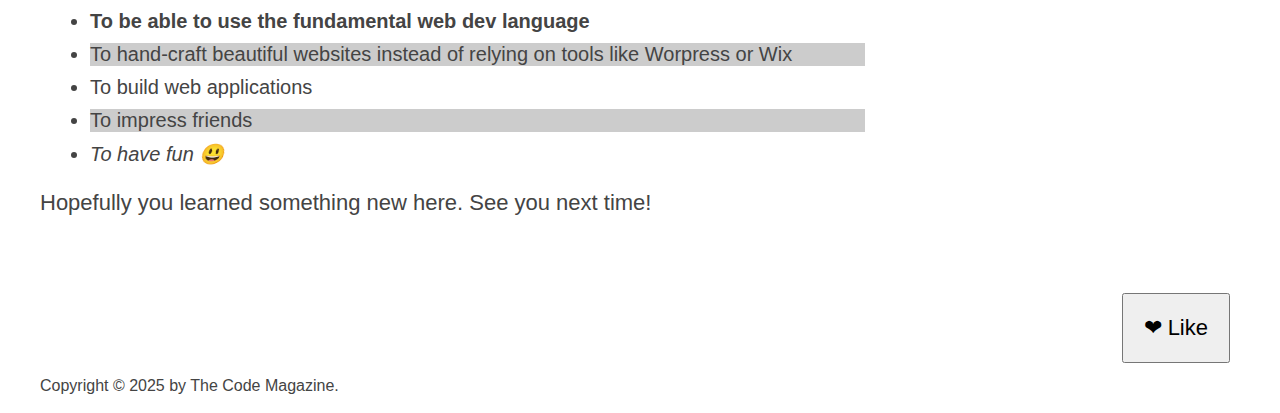
==== commit 1739e4bd: "grid layout" ====
--- a/The Code Magzine/index.html
+++ b/The Code Magzine/index.html
@@ -16,7 +16,7 @@
       <h6>heading 6</h6>
       -->
     <div class="container">
-      <header class="main-header clearfix">
+      <header class="main-header">
         <h1>📘 The Code Magazine</h1>
 
         <nav>
@@ -27,131 +27,115 @@
         </nav>
       </header>
 
-      <div class="flex-container">
-        <article>
-          <header class="post-header">
-            <h2>The Basic Language of the Web: HTML</h2>
+      <article>
+        <header class="post-header">
+          <h2>The Basic Language of the Web: HTML</h2>
 
-            <div class="author-box">
-              <img
-                src="starter/laura-jones.jpg"
-                alt="headshot of laura-jones"
-                width="50"
-              />
+          <img
+            src="starter/laura-jones.jpg"
+            alt="headshot of laura-jones"
+            width="50"
+          />
 
-              <p id="author">
-                Posted by <strong>Laura Jones</strong> on Monday, June 21st 2027
-              </p>
-            </div>
-
-            <img
-              src="starter/post-img.jpg"
-              alt="screen displaying HTML code lines"
-              width="500"
-              class="post-img"
-            />
-          </header>
-
-          <p>
-            All modern websites and web applications are built using three
-            <em>fundamental</em>
-            technologies: HTML, CSS and JavaScript. These are the languages of
-            the web.
+          <p id="author">
+            Posted by <strong>Laura Jones</strong> on Monday, June 21st 2027
           </p>
 
-          <p>
-            In this post, let's focus on HTML. We will learn what HTML is all
-            about, and why you too should learn it.
-          </p>
+          <img
+            src="starter/post-img.jpg"
+            alt="screen displaying HTML code lines"
+            width="500"
+            class="post-img"
+          />
+        </header>
 
-          <h3>What is HTML?</h3>
+        <p>
+          All modern websites and web applications are built using three
+          <em>fundamental</em>
+          technologies: HTML, CSS and JavaScript. These are the languages of the
+          web.
+        </p>
 
-          <p>
-            HTML stands for <strong>H</strong>yper<strong>T</strong>ext
-            <strong>M</strong>arkup <strong>L</strong>anguage. It's a markup
-            language that web developers use to structure and describe the
-            content of a webpage (not a programming language).
-          </p>
+        <p>
+          In this post, let's focus on HTML. We will learn what HTML is all
+          about, and why you too should learn it.
+        </p>
 
-          <p>
-            HTML consists of elements that describe different types of content:
-            paragraphs, links, headings, images, video, etc. Web browsers
-            understand HTML and render HTML code as websites.
-          </p>
+        <h3>What is HTML?</h3>
 
-          <p>In HTML, each element is made up of 3 parts:</p>
+        <p>
+          HTML stands for <strong>H</strong>yper<strong>T</strong>ext
+          <strong>M</strong>arkup <strong>L</strong>anguage. It's a markup
+          language that web developers use to structure and describe the content
+          of a webpage (not a programming language).
+        </p>
 
-          <ol>
-            <li>The opening tag</li>
-            <li>The closing tag</li>
-            <li>The actual element</li>
-          </ol>
+        <p>
+          HTML consists of elements that describe different types of content:
+          paragraphs, links, headings, images, video, etc. Web browsers
+          understand HTML and render HTML code as websites.
+        </p>
 
-          <p>
-            You can learn more at
-            <a
-              href="https://developer.mozilla.org/en-US/docs/Web/HTML"
-              target="_blank"
-            >
-              MDN Web Docs
-            </a>
-          </p>
+        <p>In HTML, each element is made up of 3 parts:</p>
 
-          <h3>Why should you learn HTML?</h3>
+        <ol>
+          <li>The opening tag</li>
+          <li>The closing tag</li>
+          <li>The actual element</li>
+        </ol>
 
-          <p>
-            There are countless reasons for learning the fundamental language of
-            the web. Here are 5 of them:
-          </p>
+        <p>
+          You can learn more at
+          <a
+            href="https://developer.mozilla.org/en-US/docs/Web/HTML"
+            target="_blank"
+          >
+            MDN Web Docs
+          </a>
+        </p>
 
-          <ul>
-            <li>To be able to use the fundamental web dev language</li>
-            <li>
-              To hand-craft beautiful websites instead of relying on tools like
-              Worpress or Wix
-            </li>
-            <li>To build web applications</li>
-            <li>To impress friends</li>
-            <li>To have fun 😃</li>
-          </ul>
+        <h3>Why should you learn HTML?</h3>
 
-          <p>Hopefully you learned something new here. See you next time!</p>
-        </article>
+        <p>
+          There are countless reasons for learning the fundamental language of
+          the web. Here are 5 of them:
+        </p>
 
-        <aside>
-          <h4>Related posts</h4>
+        <ul>
+          <li>To be able to use the fundamental web dev language</li>
+          <li>
+            To hand-craft beautiful websites instead of relying on tools like
+            Worpress or Wix
+          </li>
+          <li>To build web applications</li>
+          <li>To impress friends</li>
+          <li>To have fun 😃</li>
+        </ul>
 
-          <ul>
-            <li class="related">
-              <img
-                width="75"
-                src="starter/related-1.jpg"
-                alt="related-post-1"
-              />
-              <a href="#">How to Learn Web Development</a>
-              <p class="related-author">By Jonas Schmedtmann</p>
-            </li>
-            <li class="related">
-              <img
-                width="75"
-                src="starter/related-2.jpg"
-                alt="related-post-2"
-              />
-              <a href="#">The Unknown Powers of CSS</a>
-              <p class="related-author">By Jim Dillon</p>
-            </li>
-            <li class="related">
-              <img
-                width="75"
-                src="starter/related-3.jpg"
-                alt="related-post-3"
-              />
-              <a href="#">Why JavaScript is Awesome</a>
-              <p class="related-author">By Matilda</p>
-            </li>
-          </ul>
-        </aside>
-      </div>
+        <p>Hopefully you learned something new here. See you next time!</p>
+      </article>
+
+      <aside>
+        <h4>Related posts</h4>
+
+        <ul>
+          <li class="related">
+            <img width="75" src="starter/related-1.jpg" alt="related-post-1" />
+            <a href="#">How to Learn Web Development</a>
+            <p class="related-author">By Jonas Schmedtmann</p>
+          </li>
+          <li class="related">
+            <img width="75" src="starter/related-2.jpg" alt="related-post-2" />
+            <a href="#">The Unknown Powers of CSS</a>
+            <p class="related-author">By Jim Dillon</p>
+          </li>
+          <li class="related">
+            <img width="75" src="starter/related-3.jpg" alt="related-post-3" />
+            <a href="#">Why JavaScript is Awesome</a>
+            <p class="related-author">By Matilda</p>
+          </li>
+        </ul>
+      </aside>
 
       <footer>
         <p id="copyright">Copyright &copy; 2025 by The Code Magazine.</p>
--- a/The Code Magzine/style.css
+++ b/The Code Magzine/style.css
@@ -43,7 +43,6 @@
 }
 
 aside {
-  width: 500px;
   background-color: #f7f7f7;
   border-top: 5px solid #1098ad;
   border-bottom: 5px solid #1098ad;
@@ -380,40 +379,19 @@
 
 /*
 ################################################# 
-LAYOUTS: Flexbox
+LAYOUTS: CSS Grid
 #################################################
 */
 .container {
   width: 1200px;
+  display: grid;
+  grid-template-columns: 825px 300px;
+  gap: 80px;
+  align-items: start;
 }
 
 .main-header {
   display: flex;
   justify-content: space-between;
-}
-
-.author-box {
-  display: flex;
-  align-items: flex-end;
-  gap: 20px;
-  margin-bottom: 32px;
-}
-
-.author-box p {
-  padding: 0;
-  margin: 0;
-}
-
-.flex-container {
-  display: flex;
-  justify-content: space-between;
-}
-
-article {
-  flex-basis: 825px;
-}
-
-aside {
-  flex-basis: 300px;
-  align-self: start;
-}
+  grid-column: 1/-1;
+}
